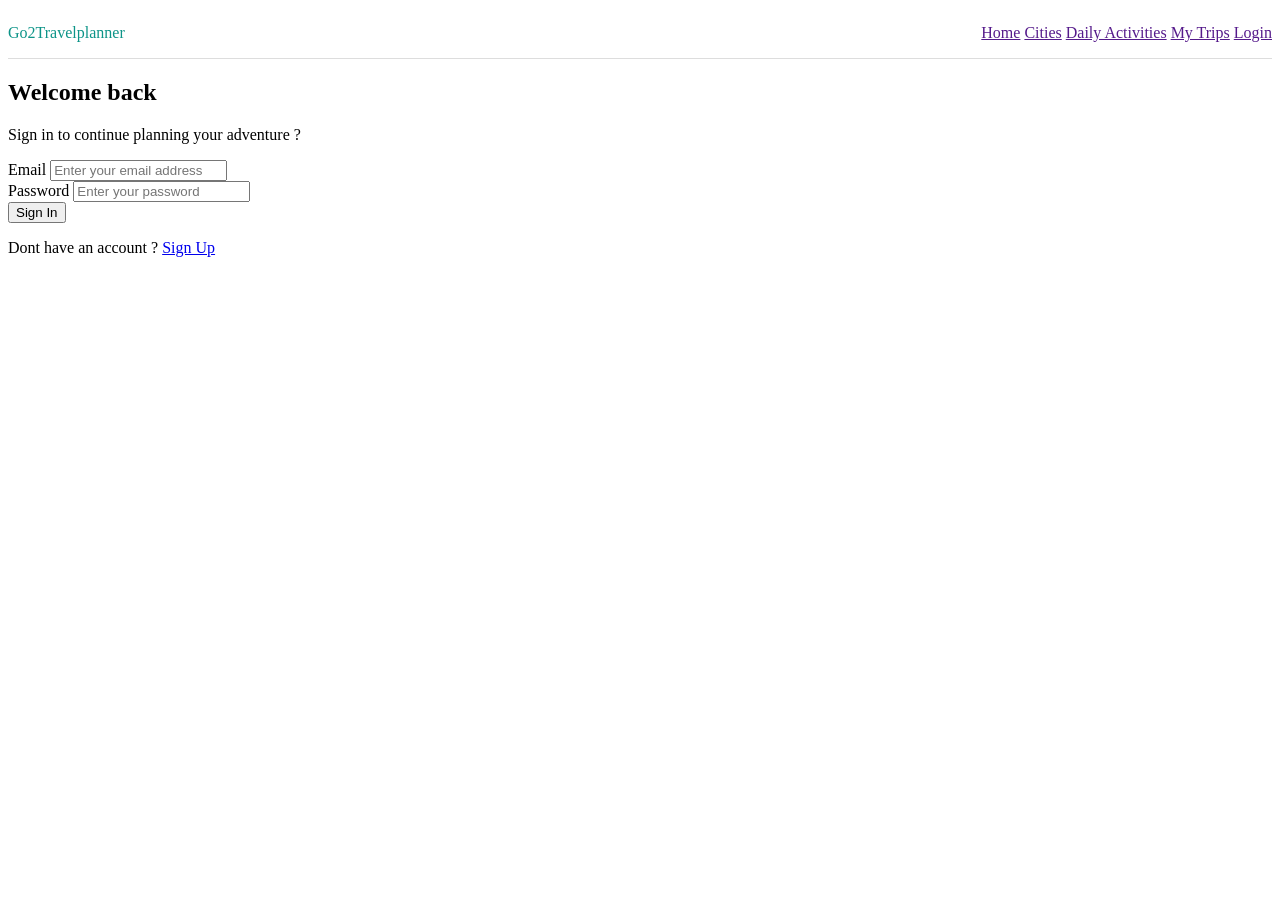
==== login.html @ 64890879 "Login form" ====
<!DOCTYPE html>
<html lang="en">
<head>
    <meta charset="UTF-8">
    <meta name="viewport" content="width=device-width, initial-scale=1.0">
    <title>LOGIN</title>
    <link rel="stylesheet" href="login.css">
</head>
<body>
     <nav>
        <p class ="logo">Go2Travelplanner</p>
        <div class ="links">
            <a href="">Home</a>
            <a href="">Cities</a>
            <a href="">Daily Activities</a>
            <a href="">My Trips</a>
            <a href="">Login</a>
            </div>
        </nav>
        <main>
            <div class="card"?>
                <h2>Welcome back</h2>
                <p>Sign in to continue planning your adventure ? </p>
                <div class="form">
                    <label for="email">Email</label>
                    <input type ="email" id="email" placeholder="Enter your email address">
                </div>
                <div class="form">
                    <label for="password">Password</label>
                    <input type ="password" id="password" placeholder="Enter your password">
                </div>
                <button class="button-signin">Sign In</button>
                <p class=""signup-link">Dont have an account ? <a href="#">Sign Up </a></p>
            </div>
        </main>
</body>
</html>
---- login.css ----
nav { 
    display:flex;
    align-items:center;
    justify-content: space-between;
    border-bottom: 1px solid #ddd;
}
.logo{color:#0d9488;}
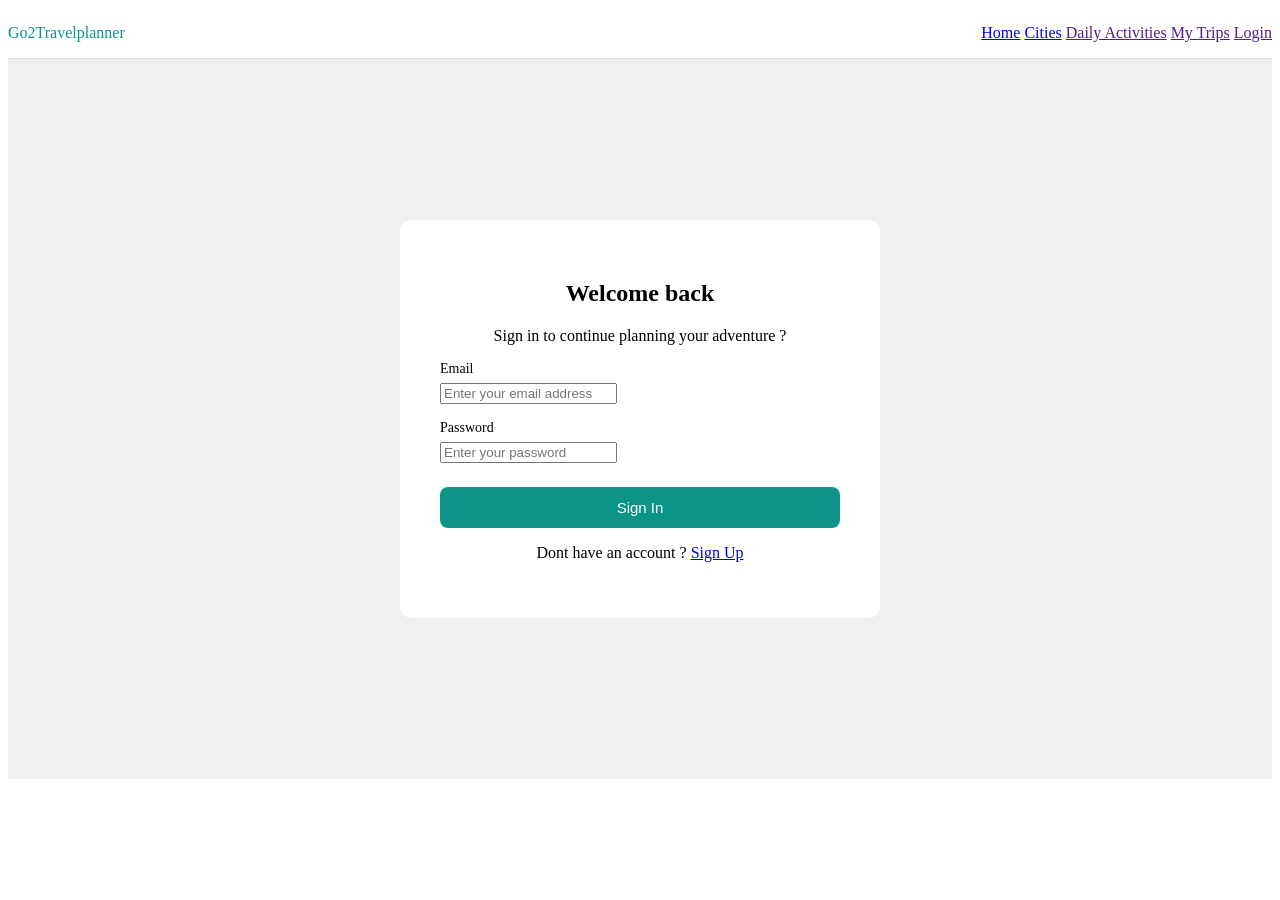
==== commit a1e9897d: "Maps and Login page" ====
--- a/login.html
+++ b/login.html
@@ -10,8 +10,8 @@
      <nav>
         <p class ="logo">Go2Travelplanner</p>
         <div class ="links">
-            <a href="">Home</a>
-            <a href="">Cities</a>
+            <a href="index.html">Home</a>
+            <a href="maps.html">Cities</a>
             <a href="">Daily Activities</a>
             <a href="">My Trips</a>
             <a href="">Login</a>
@@ -30,7 +30,7 @@
                     <input type ="password" id="password" placeholder="Enter your password">
                 </div>
                 <button class="button-signin">Sign In</button>
-                <p class=""signup-link">Dont have an account ? <a href="#">Sign Up </a></p>
+                <p class=""signup-link">Dont have an account ? <a href="signup.html">Sign Up </a></p>
             </div>
         </main>
 </body>
--- a/login.css
+++ b/login.css
@@ -4,4 +4,52 @@
     justify-content: space-between;
     border-bottom: 1px solid #ddd;
 }
-.logo{color:#0d9488;}+.logo{color:#0d9488;}
+main{
+    display:flex;
+    justify-content: center;
+    align-items: center;
+    min-height: 80vh;
+    background:#f0f0f0
+}
+.card{
+    background:white;
+    padding:40px;
+    border-radius: 12px;
+    width: 100%;
+    max-width: 400px;
+    text-align:center;
+}
+.form{
+text-align:left;
+margin-bottom: 16px;
+}
+label{
+    display:block;
+    margin-bottom:6px;
+    font-size:14px;
+}
+input:focus{
+    outline:none;
+    border-color:#0d9488;
+}
+.button-signin{
+    width:100%;
+    background:#0d9488;
+    color:white;
+    border:none;
+    padding:12px;
+    border-radius:8px;
+    font-size:15px;
+    cursor:pointer;
+    margin-top:8px;
+}
+.signup-link{
+    margin-top:16px;
+    font-size:13px;
+    color:#666;
+}
+.signup-link a{
+    color:#0d9488;
+    text-decoration:none;
+}
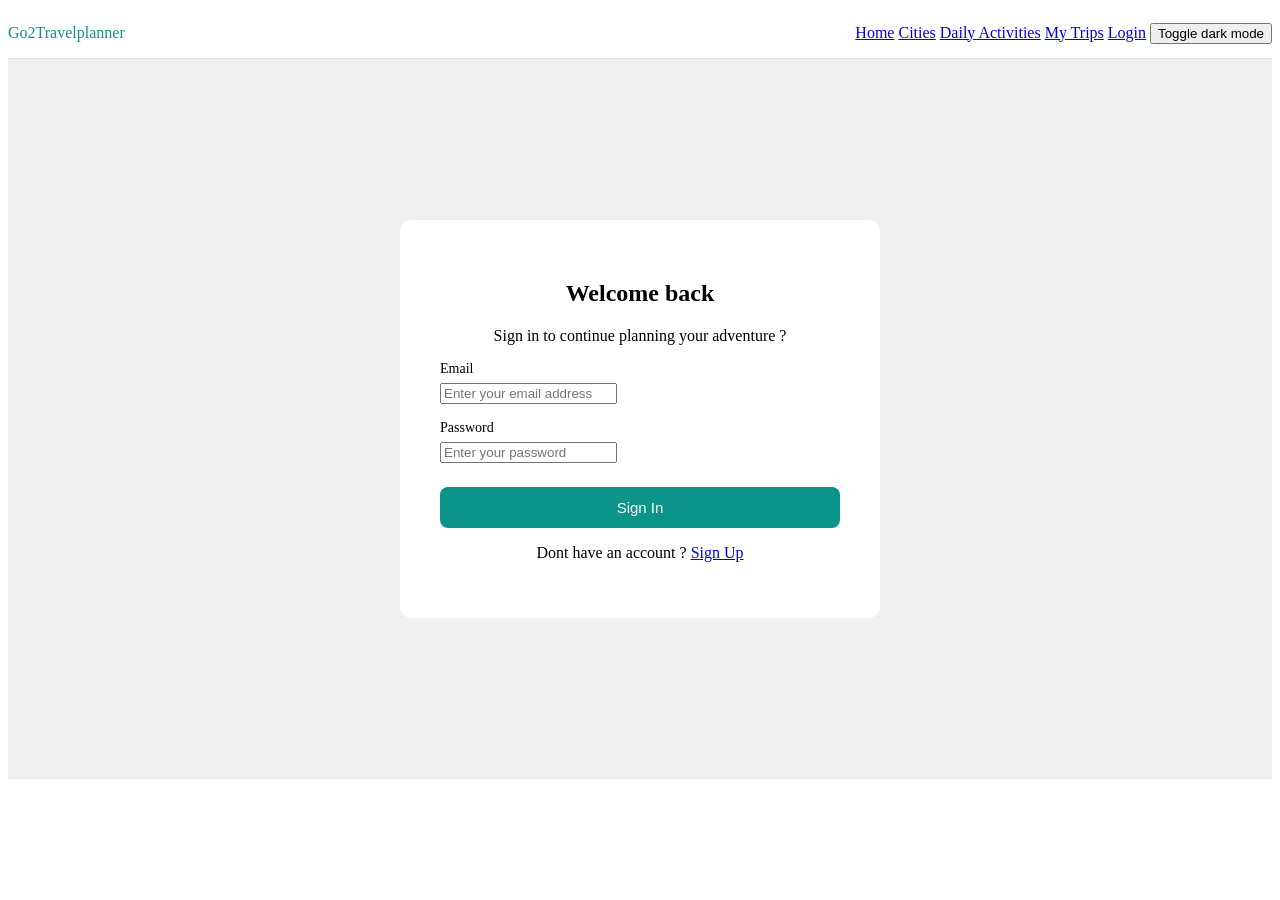
==== commit 439399e0: "Light and dark mode" ====
--- a/login.html
+++ b/login.html
@@ -4,21 +4,28 @@
     <meta charset="UTF-8">
     <meta name="viewport" content="width=device-width, initial-scale=1.0">
     <title>LOGIN</title>
-    <link rel="stylesheet" href="login.css">
+    <link rel="stylesheet" href="style.css">
 </head>
 <body>
-     <nav>
+        <nav>
         <p class ="logo">Go2Travelplanner</p>
         <div class ="links">
             <a href="index.html">Home</a>
             <a href="maps.html">Cities</a>
-            <a href="">Daily Activities</a>
-            <a href="">My Trips</a>
-            <a href="">Login</a>
+            <a href="signup.html">Daily Activities</a>
+            <a href="signup.html">My Trips</a>
+            <a href="login.html">Login</a>
+            <button onclick="myFunction()">Toggle dark mode</button>
             </div>
+            <script>
+function myFunction() {
+   var element = document.body;
+   element.classList.toggle("dark-mode");
+}
+</script>
         </nav>
         <main>
-            <div class="card"?>
+            <div class="card">
                 <h2>Welcome back</h2>
                 <p>Sign in to continue planning your adventure ? </p>
                 <div class="form">
--- a/style.css
+++ b/style.css
@@ -0,0 +1,129 @@
+nav { 
+    display:flex;
+    align-items:center;
+    justify-content: space-between;
+    border-bottom: 1px solid #ddd;
+}
+.logo{color:#0d9488;}
+.Compass{
+    padding-top:10px;
+    height: 60px;
+}
+.mid
+{display:flex;flex-direction:column;align-items:center;
+    text-align:center ;
+padding:80px 24px;
+background-color: #f0f2f0}
+.mid h1
+{font-size: 40px ;font-weight: normal;}
+.buttons{
+    display: flex;
+    justify-content: center;
+    gap:15px;
+}
+.explore{
+    text-decoration :none;
+    color:inherit;
+}
+.firstbtn{
+background-color: #0d9488;
+color:white;
+border:none;
+padding:14px 28px;
+border-radius: 10px;
+width:180px;
+}
+.secondbtn{
+    background: transparent;
+    border:2px solid grey;
+    border-radius:10px;
+    padding:28px 20px;
+    width:100px;
+}
+footer{
+    text-align: center;padding:60px 40px;
+}
+#map {
+  width: 90%;
+  margin: 20px auto;
+  height: 600px;
+  border-radius: 12px;
+  border: 1px solid #ccc;
+}
+
+@media (max-width: 768px) {
+  nav { flex-direction: column; gap: 12px; }
+  #map { height: 350px; width: 100%; }
+  .login-card { padding: 20px; }
+}
+.dark-mode {
+  background-color: #1e1e1e;
+  color: #eaeaea;
+}
+body.dark-mode .mid {
+  background: #1e1e1e;
+}
+body.dark-mode.nav{
+    border-bottom: #1e1e1e;
+}
+body.dark-mode main{
+    background-color: #1e1e1e;
+}
+body.dark-mode .card{
+    background-color:#1e1e1e ;
+}
+nav { 
+    display:flex;
+    align-items:center;
+    justify-content: space-between;
+    border-bottom: 1px solid #ddd;
+}
+.logo{color:#0d9488;}
+main{
+    display:flex;
+    justify-content: center;
+    align-items: center;
+    min-height: 80vh;
+    background:#f0f0f0
+}
+.card{
+    background:white;
+    padding:40px;
+    border-radius: 12px;
+    width: 100%;
+    max-width: 400px;
+    text-align:center;
+}
+.form{
+text-align:left;
+margin-bottom: 16px;
+}
+label{
+    display:block;
+    margin-bottom:6px;
+    font-size:14px;
+}
+input:focus{
+    outline:none;
+    border-color:#0d9488;
+}
+.button-signin{
+    width:100%;
+    background:#0d9488;
+    color:white;
+    border:none;
+    padding:12px;
+    border-radius:8px;
+    font-size:15px;
+    cursor:pointer;
+    margin-top:8px;
+}
+.signup-link{
+    margin-top:16px;
+    font-size:13px;
+    color:#666;
+}
+.signup-link a{
+    color:#0d9488;
+    text-decoration:none;
+}
